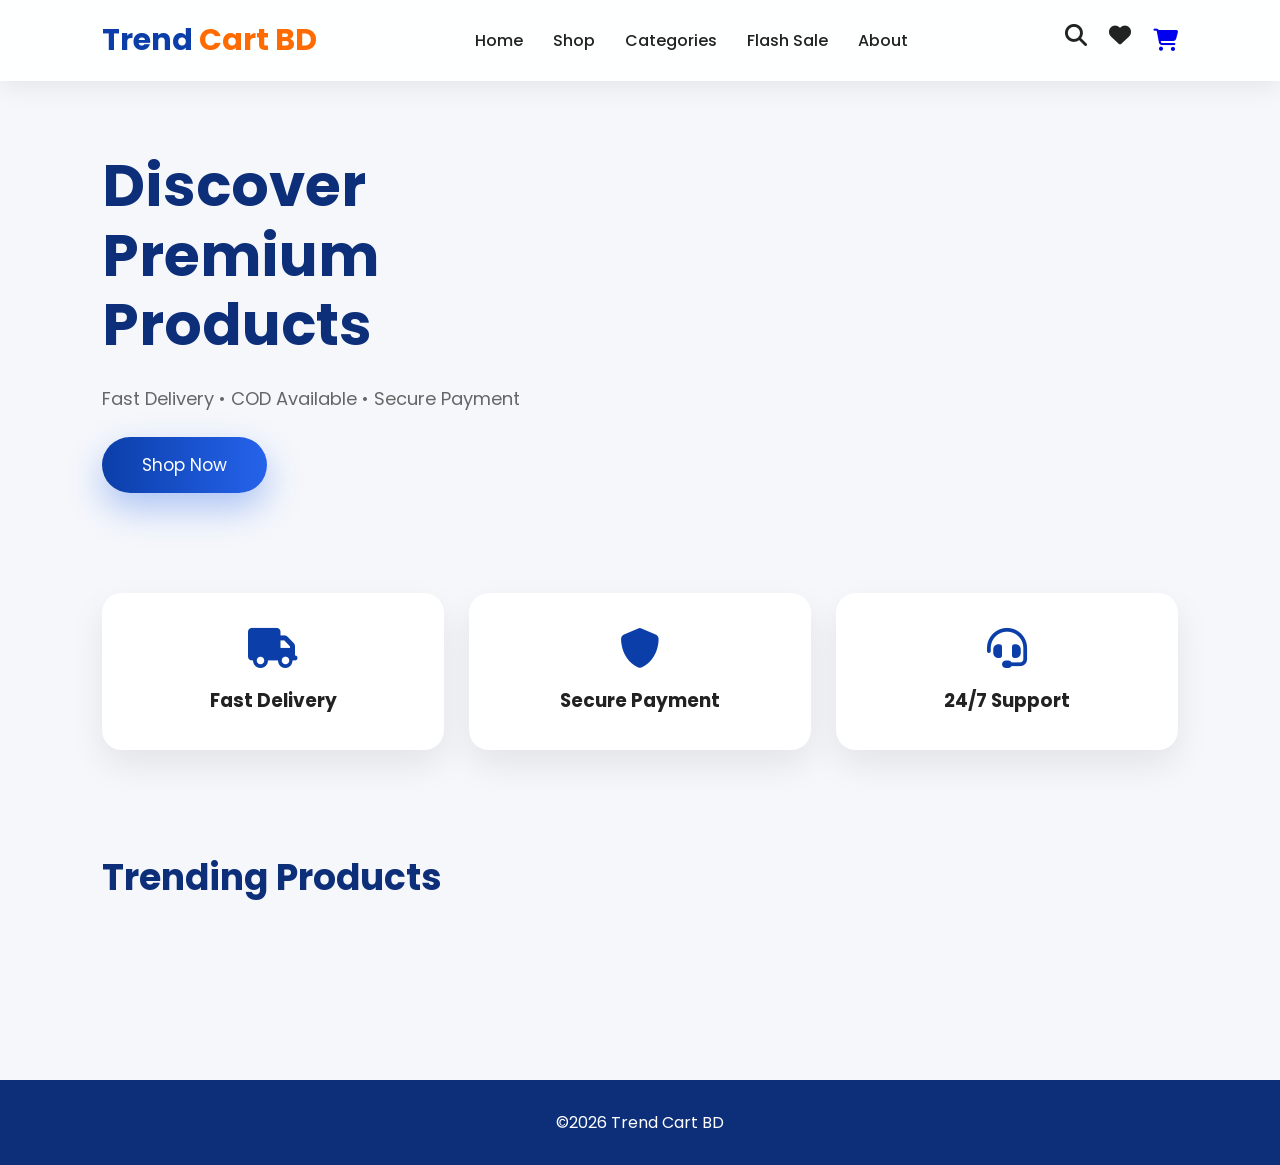
==== index.html @ 0c2ad7dd "Add files via upload" ====
<!DOCTYPE html>
<html lang="en">
<head>
<meta charset="UTF-8">
<meta name="viewport" content="width=device-width, initial-scale=1.0">

<title>Trend Cart BD</title>

<link rel="stylesheet" href="style.css">

<link rel="preconnect" href="https://fonts.googleapis.com">
<link href="https://fonts.googleapis.com/css2?family=Poppins:wght@300;400;500;600;700&display=swap" rel="stylesheet">

<link rel="stylesheet"
href="https://cdnjs.cloudflare.com/ajax/libs/font-awesome/6.6.0/css/all.min.css">

</head>

<body>

<header>

<div class="logo">
<h2>Trend <span>Cart BD</span></h2>
</div>

<nav>

<a href="#">Home</a>
<a href="shop.html">Shop</a>
<a href="#">Categories</a>
<a href="#">Flash Sale</a>
<a href="about.html">About</a>

</nav>

<div class="icons">

<i class="fa-solid fa-magnifying-glass"></i>

<i class="fa-solid fa-heart"></i>

<a href="cart.html">
<i class="fa-solid fa-cart-shopping"></i>
</a>

</div>

</header>

<section class="hero">

<div class="hero-text">

<h1>
Discover Premium Products
</h1>

<p>

Fast Delivery • COD Available • Secure Payment

</p>

<button>

Shop Now

</button>

</div>

<div class="hero-image">

<img src="https://images.unsplash.com/photo-1542291026-7eec264c27ff?w=800" alt="">

</div>

</section>

<section class="features">

<div class="box">

<i class="fa-solid fa-truck"></i>

<h3>Fast Delivery</h3>

</div>

<div class="box">

<i class="fa-solid fa-shield"></i>

<h3>Secure Payment</h3>

</div>

<div class="box">

<i class="fa-solid fa-headset"></i>

<h3>24/7 Support</h3>

</div>

</section>

<section class="products">

<h2>Trending Products</h2>

<div class="grid">

</div>

</section>

<footer>

<p>

©2026 Trend Cart BD

</p>

</footer>

<script src="script.js"></script>

</body>

</html>
---- style.css ----
*{
    margin:0;
    padding:0;
    box-sizing:border-box;
    font-family:'Poppins',sans-serif;
}

body{
    background:#f5f7fb;
    color:#222;
}

a{
    text-decoration:none;
}

header{
    position:sticky;
    top:0;
    z-index:1000;
    display:flex;
    justify-content:space-between;
    align-items:center;
    padding:18px 8%;
    background:rgba(255,255,255,.9);
    backdrop-filter:blur(12px);
    box-shadow:0 5px 25px rgba(0,0,0,.08);
}

.logo h2{
    font-size:30px;
    color:#0b3ea9;
    font-weight:700;
}

.logo span{
    color:#ff6b00;
}

nav{
    display:flex;
    gap:30px;
}

nav a{
    color:#222;
    font-weight:500;
    transition:.3s;
}

nav a:hover{
    color:#0b3ea9;
}

.icons{
    display:flex;
    gap:22px;
    font-size:22px;
}

.icons i{
    cursor:pointer;
    transition:.3s;
}

.icons i:hover{
    color:#0b3ea9;
    transform:scale(1.15);
}

.hero{
    display:flex;
    justify-content:space-between;
    align-items:center;
    padding:70px 8%;
}

.hero-text{
    width:50%;
}

.hero-text h1{
    font-size:58px;
    line-height:1.2;
    color:#0d2f7a;
}

.hero-text p{
    margin:25px 0;
    font-size:18px;
    color:#666;
}

.hero-text button{
    padding:15px 40px;
    border:none;
    border-radius:50px;
    background:linear-gradient(90deg,#0b3ea9,#2563eb);
    color:#fff;
    font-size:17px;
    cursor:pointer;
    transition:.35s;
    box-shadow:0 15px 35px rgba(37,99,235,.35);
}

.hero-text button:hover{
    transform:translateY(-4px);
}

.hero-image{
    width:45%;
    text-align:center;
}

.hero-image img{
    width:100%;
    max-width:520px;
    border-radius:30px;
    box-shadow:0 25px 60px rgba(0,0,0,.18);
}

.features{
    display:grid;
    grid-template-columns:repeat(3,1fr);
    gap:25px;
    padding:30px 8%;
}

.box{
    background:#fff;
    border-radius:20px;
    padding:35px;
    text-align:center;
    box-shadow:0 15px 35px rgba(0,0,0,.08);
    transition:.3s;
}

.box:hover{
    transform:translateY(-8px);
}

.box i{
    font-size:40px;
    color:#0b3ea9;
    margin-bottom:18px;
}

.products{
    padding:70px 8%;
}

.products h2{
    font-size:36px;
    margin-bottom:35px;
    color:#0d2f7a;
}

.grid{
    display:grid;
    grid-template-columns:repeat(auto-fit,minmax(250px,1fr));
    gap:25px;
}

.card{
    background:#fff;
    border-radius:20px;
    overflow:hidden;
    box-shadow:0 15px 35px rgba(0,0,0,.08);
    transition:.3s;
}

.card:hover{
    transform:translateY(-10px);
}

.card img{
    width:100%;
    height:250px;
    object-fit:cover;
}

.card-content{
    padding:20px;
}

.card-content h3{
    margin-bottom:10px;
}

.price{
    color:#0b3ea9;
    font-size:24px;
    font-weight:700;
}

.old-price{
    color:#999;
    text-decoration:line-through;
    margin-left:10px;
}

.card button{
    width:100%;
    margin-top:18px;
    padding:13px;
    border:none;
    border-radius:12px;
    background:#0b3ea9;
    color:#fff;
    cursor:pointer;
    transition:.3s;
}

.card button:hover{
    background:#ff6b00;
}

footer{
    margin-top:70px;
    background:#0d2f7a;
    color:#fff;
    text-align:center;
    padding:30px;
}

@media(max-width:768px){

header{
flex-direction:column;
gap:15px;
}

nav{
flex-wrap:wrap;
justify-content:center;
}

.hero{
flex-direction:column;
text-align:center;
}

.hero-text{
width:100%;
}

.hero-image{
width:100%;
margin-top:40px;
}

.features{
grid-template-columns:1fr;
}

}
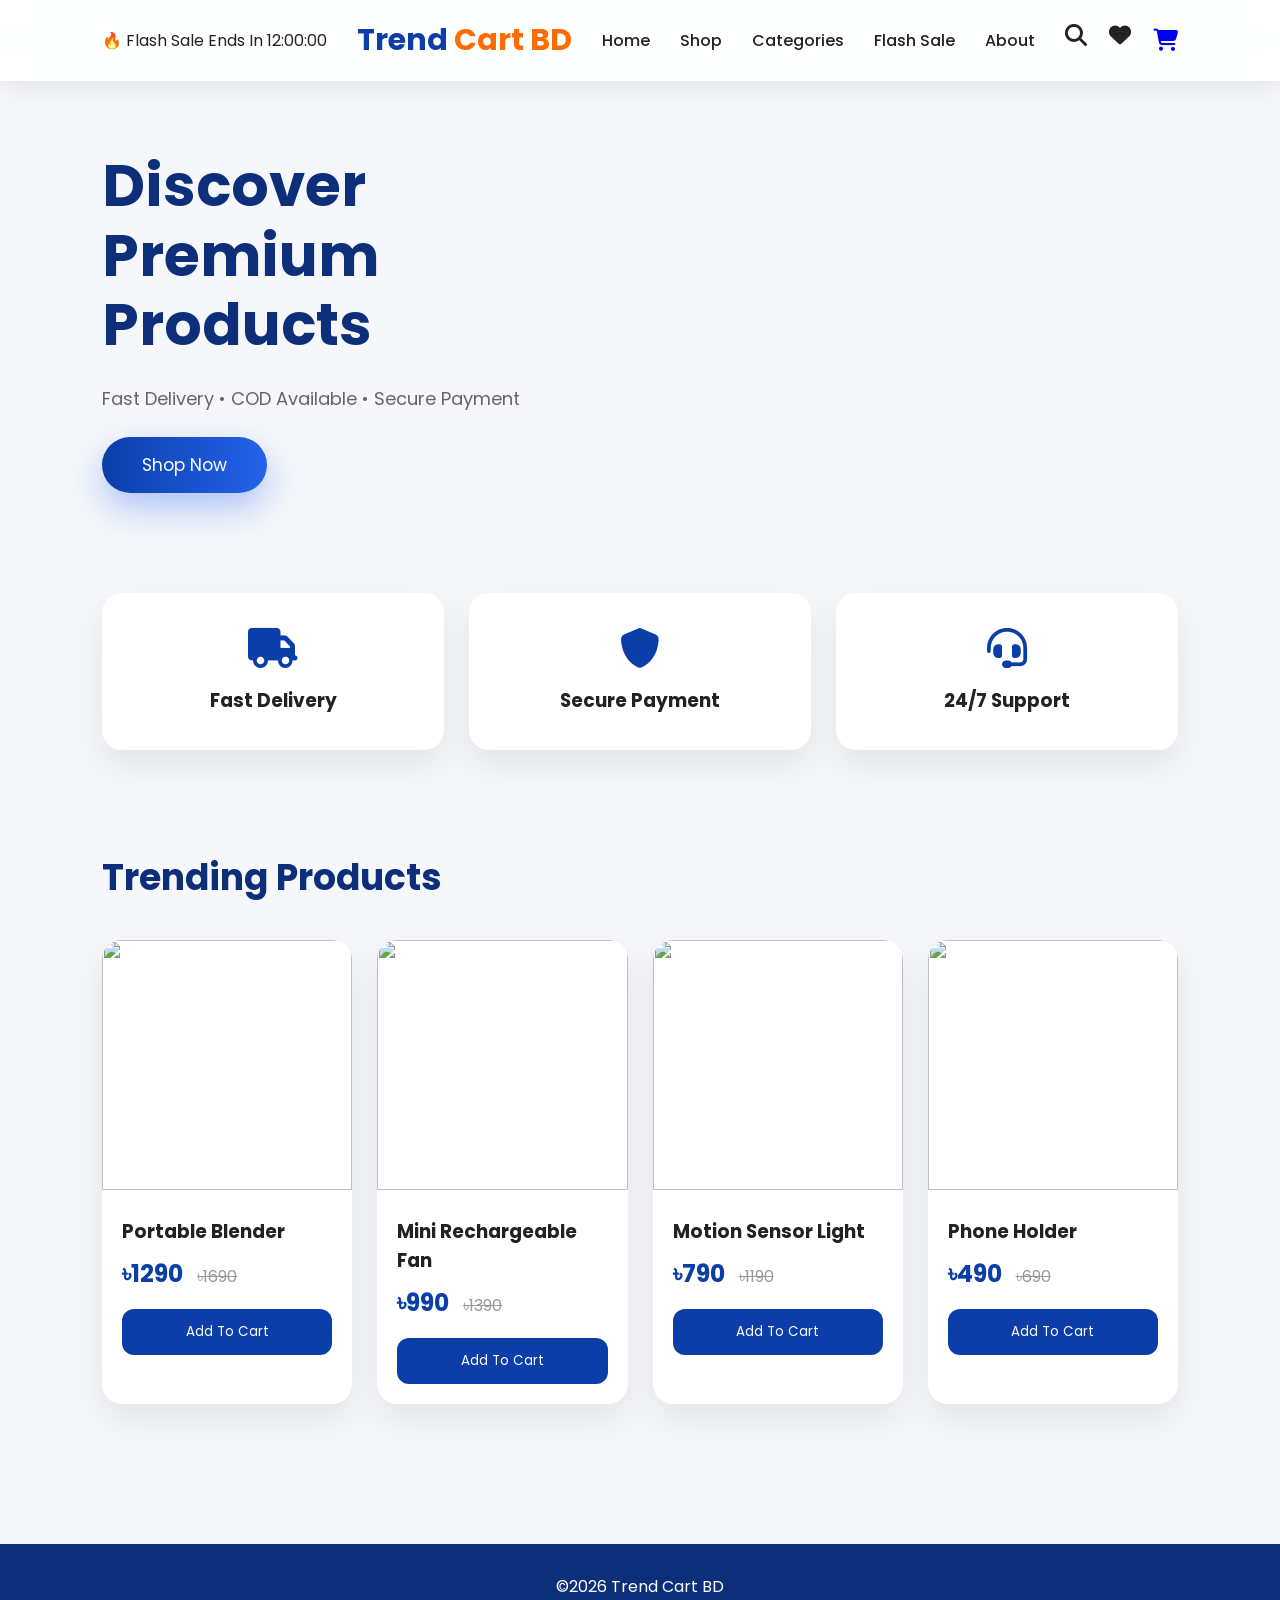
==== commit 67cedc75: "Update index.html" ====
--- a/index.html
+++ b/index.html
@@ -19,6 +19,22 @@
 <body>
 
 <header>
+
+<section class="flash-sale">
+
+<div class="flash-text">
+
+🔥 Flash Sale Ends In
+
+<span id="countdown">
+
+12:00:00
+
+</span>
+
+</div>
+
+</section>
 
 <div class="logo">
 <h2>Trend <span>Cart BD</span></h2>
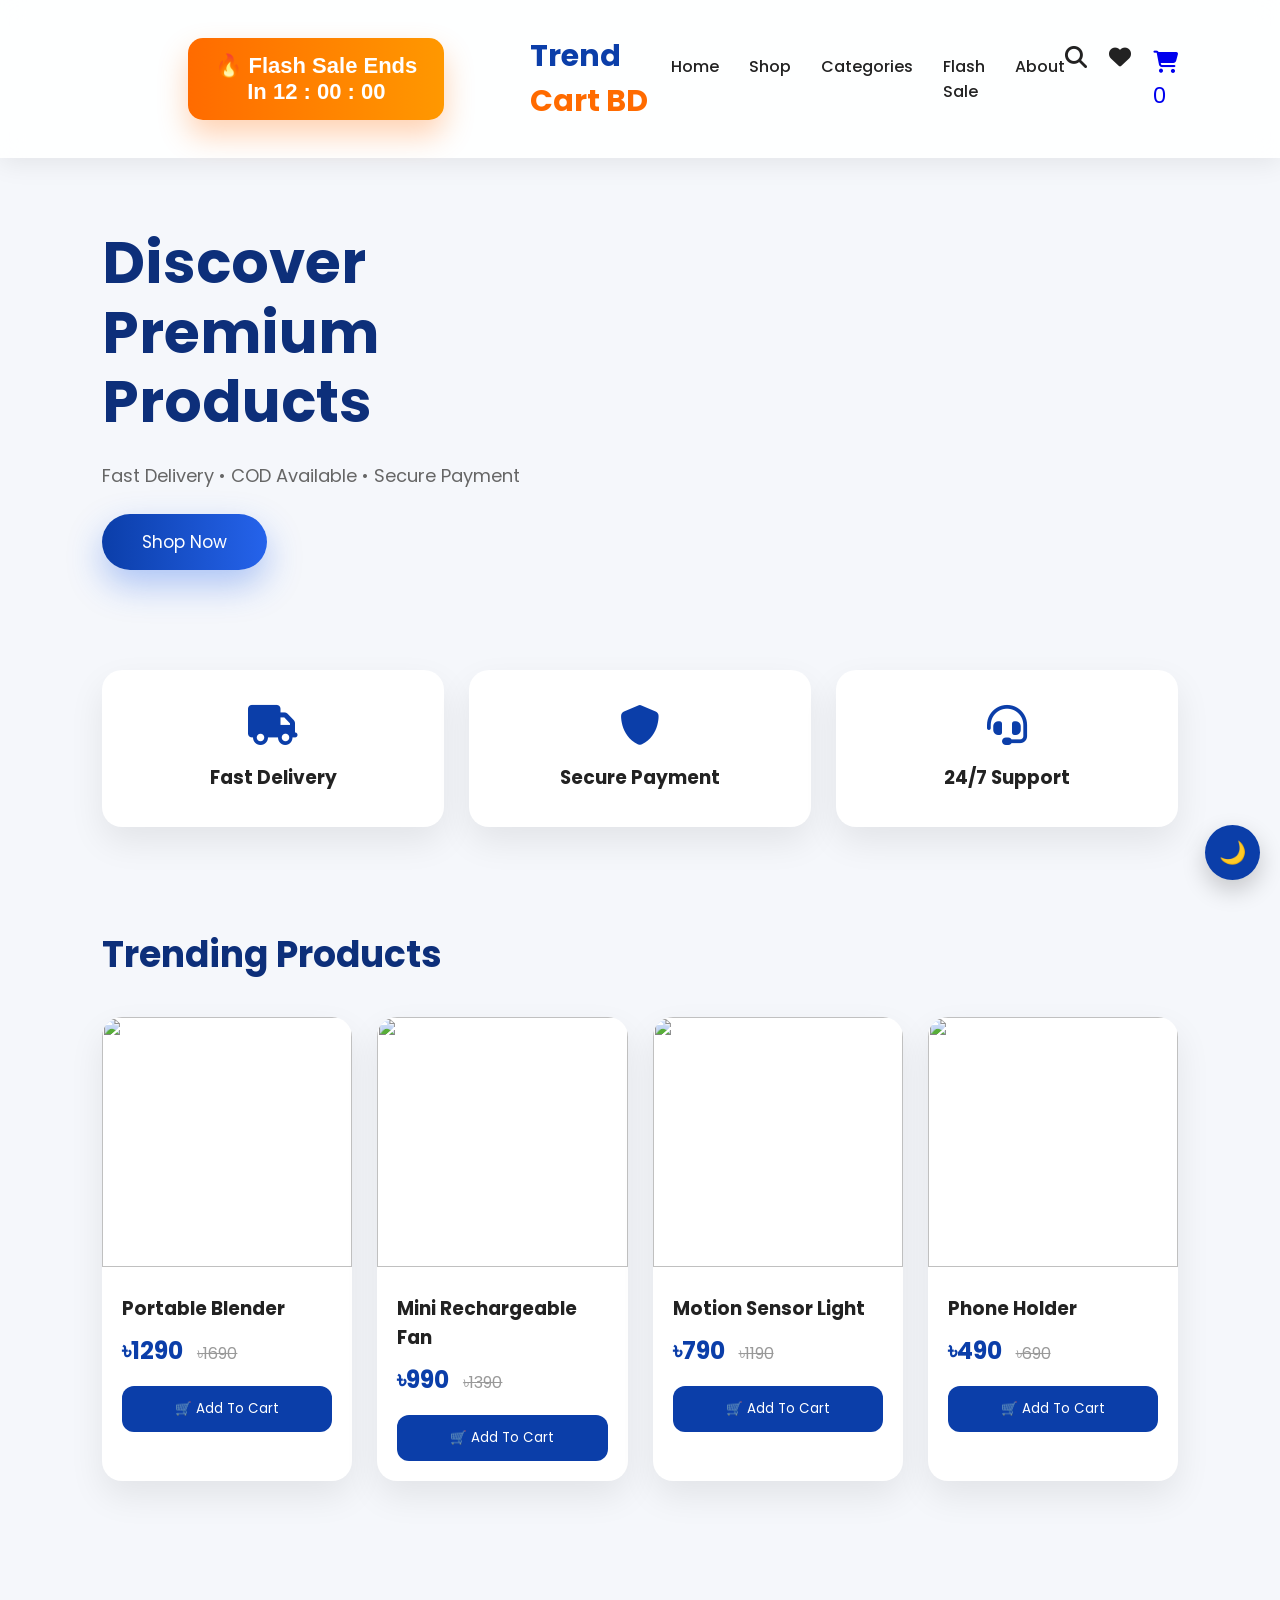
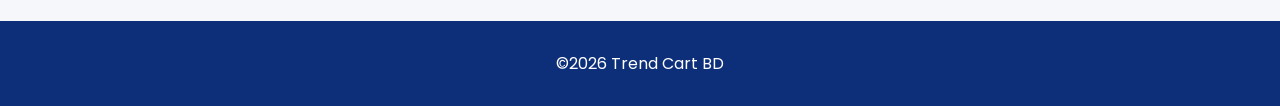
==== commit b3ee59f3: "Update index.html" ====
--- a/index.html
+++ b/index.html
@@ -56,8 +56,12 @@
 
 <i class="fa-solid fa-heart"></i>
 
-<a href="cart.html">
+<a href="cart.html" class="cart-icon">
+
 <i class="fa-solid fa-cart-shopping"></i>
+
+<span class="cart-count">0</span>
+
 </a>
 
 </div>
--- a/style.css
+++ b/style.css
@@ -254,4 +254,62 @@
 grid-template-columns:1fr;
 }
 
+}
+.flash-sale{
+background:linear-gradient(90deg,#ff6b00,#ff9800);
+padding:15px;
+text-align:center;
+color:#fff;
+font-size:22px;
+font-weight:600;
+margin:20px 8%;
+border-radius:15px;
+box-shadow:0 15px 30px rgba(255,107,0,.3);
+animation:flashGlow 2s infinite alternate;
+}
+
+@keyframes flashGlow{
+
+from{
+box-shadow:0 0 10px #ff9800;
+}
+
+to{
+box-shadow:0 0 35px #ff9800;
+}
+
+}
+
+.card{
+
+transition:.4s;
+
+}
+
+.card:hover{
+
+transform:translateY(-12px) scale(1.03);
+
+}
+
+.dark{
+
+background:#111;
+
+color:white;
+
+}
+
+.dark header{
+
+background:#1a1a1a;
+
+}
+
+.dark .card{
+
+background:#222;
+
+color:white;
+
 }
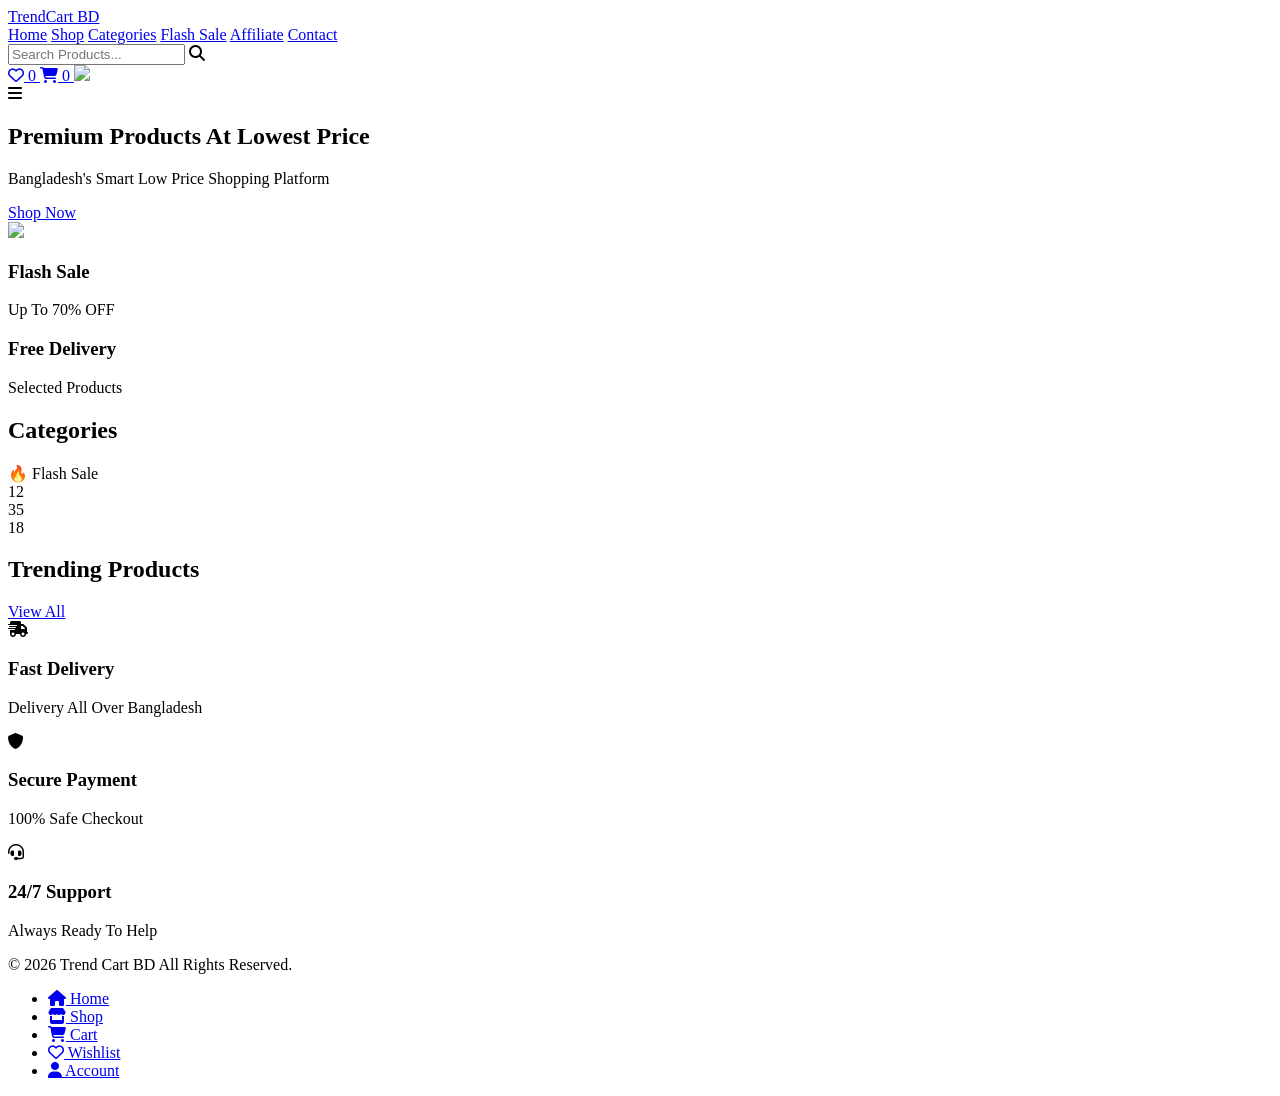
==== commit e58d234f: "Update index.html" ====
--- a/index.html
+++ b/index.html
@@ -1,152 +1,426 @@
 <!DOCTYPE html>
 <html lang="en">
+
 <head>
+
 <meta charset="UTF-8">
+
 <meta name="viewport" content="width=device-width, initial-scale=1.0">
 
+<meta name="description" content="Trend Cart BD - Low Price Premium Online Shopping">
+
+<meta name="keywords" content="Trend Cart BD, Bangladesh, Online Shopping, Dropshipping">
+
+<meta name="author" content="Trend Cart BD">
+
 <title>Trend Cart BD</title>
 
-<link rel="stylesheet" href="style.css">
-
-<link rel="preconnect" href="https://fonts.googleapis.com">
-<link href="https://fonts.googleapis.com/css2?family=Poppins:wght@300;400;500;600;700&display=swap" rel="stylesheet">
+<link rel="icon" href="assets/images/favicon.png">
+
+<link rel="stylesheet" href="assets/css/variables.css">
+<link rel="stylesheet" href="assets/css/fonts.css">
+<link rel="stylesheet" href="assets/css/style.css">
+<link rel="stylesheet" href="assets/css/mobile.css">
 
 <link rel="stylesheet"
-href="https://cdnjs.cloudflare.com/ajax/libs/font-awesome/6.6.0/css/all.min.css">
+href="https://cdnjs.cloudflare.com/ajax/libs/font-awesome/6.7.2/css/all.min.css">
 
 </head>
 
 <body>
 
-<header>
-
-<section class="flash-sale">
-
-<div class="flash-text">
-
-🔥 Flash Sale Ends In
-
-<span id="countdown">
-
-12:00:00
-
-</span>
+<!-- HEADER START -->
+
+<header class="header">
+
+<div class="container">
+
+<a href="index.html" class="logo">
+
+Trend<span>Cart</span> BD
+
+</a>
+
+<nav class="nav">
+
+<a href="index.html" class="active">Home</a>
+
+<a href="shop.html">Shop</a>
+
+<a href="#">Categories</a>
+
+<a href="#">Flash Sale</a>
+
+<a href="#">Affiliate</a>
+
+<a href="contact.html">Contact</a>
+
+</nav>
+
+<div class="header-action">
+
+<div class="search-box">
+
+<input
+type="search"
+placeholder="Search Products...">
+
+<i class="fa-solid fa-magnifying-glass"></i>
+
+</div>
+
+<a href="wishlist.html" class="icon-btn">
+
+<i class="fa-regular fa-heart"></i>
+
+<span class="badge">0</span>
+
+</a>
+
+<a href="cart.html" class="icon-btn">
+
+<i class="fa-solid fa-cart-shopping"></i>
+
+<span class="badge">0</span>
+
+</a>
+
+<a href="login.html" class="profile">
+
+<img src="assets/images/user.png">
+
+</a>
+
+<div class="menu-btn">
+
+<i class="fa-solid fa-bars"></i>
+
+</div>
+
+</div>
+
+</div>
+
+</header>
+
+<!-- HEADER END -->
+
+<!-- HERO START -->
+
+<section class="hero">
+
+<div class="container">
+
+<div class="hero-banner">
+
+<div class="hero-content">
+
+<h1>
+
+Premium Products
+
+At Lowest Price
+
+</h1>
+
+<p>
+
+Bangladesh's Smart Low Price Shopping Platform
+
+</p>
+
+<a href="shop.html" class="btn">
+
+Shop Now
+
+</a>
+
+</div>
+
+<img
+class="hero-image"
+src="assets/images/hero.png">
+
+</div>
+
+<div class="side-banner">
+
+<div class="offer-card">
+
+<h3>Flash Sale</h3>
+
+<span>Up To 70% OFF</span>
+
+</div>
+
+<div class="offer-card">
+
+<h3>Free Delivery</h3>
+
+<span>Selected Products</span>
+
+</div>
+
+</div>
 
 </div>
 
 </section>
 
-<div class="logo">
-<h2>Trend <span>Cart BD</span></h2>
-</div>
-
-<nav>
-
-<a href="#">Home</a>
-<a href="shop.html">Shop</a>
-<a href="#">Categories</a>
-<a href="#">Flash Sale</a>
-<a href="about.html">About</a>
+<!-- CATEGORY -->
+
+<section class="category">
+
+<div class="container">
+
+<div class="section-title">
+
+<h2>
+
+Categories
+
+</h2>
+
+</div>
+
+<div class="category-grid"
+
+id="categoryGrid">
+
+</div>
+
+</div>
+
+</section>
+
+<!-- FLASH -->
+
+<section class="container">
+
+<div class="flash-sale">
+
+<div class="flash-title">
+
+🔥 Flash Sale
+
+</div>
+
+<div class="countdown">
+
+<div class="time-box">12</div>
+
+<div class="time-box">35</div>
+
+<div class="time-box">18</div>
+
+</div>
+
+</div>
+
+</section>
+
+<!-- PRODUCTS -->
+
+<section class="products">
+
+<div class="container">
+
+<div class="section-title">
+
+<h2>
+
+Trending Products
+
+</h2>
+
+<a href="shop.html">
+
+View All
+
+</a>
+
+</div>
+
+<div
+class="product-grid"
+
+id="productGrid">
+
+</div>
+
+</div>
+
+</section>
+
+<!-- FEATURES -->
+
+<section class="features">
+
+<div class="container">
+
+<div class="feature-grid">
+
+<div class="feature-card">
+
+<div class="feature-icon">
+
+<i class="fa-solid fa-truck-fast"></i>
+
+</div>
+
+<h3>
+
+Fast Delivery
+
+</h3>
+
+<p>
+
+Delivery All Over Bangladesh
+
+</p>
+
+</div>
+
+<div class="feature-card">
+
+<div class="feature-icon">
+
+<i class="fa-solid fa-shield"></i>
+
+</div>
+
+<h3>
+
+Secure Payment
+
+</h3>
+
+<p>
+
+100% Safe Checkout
+
+</p>
+
+</div>
+
+<div class="feature-card">
+
+<div class="feature-icon">
+
+<i class="fa-solid fa-headset"></i>
+
+</div>
+
+<h3>
+
+24/7 Support
+
+</h3>
+
+<p>
+
+Always Ready To Help
+
+</p>
+
+</div>
+
+</div>
+
+</div>
+
+</section>
+
+<!-- FOOTER -->
+
+<footer class="footer">
+
+<div class="container">
+
+<p>
+
+© 2026 Trend Cart BD
+
+All Rights Reserved.
+
+</p>
+
+</div>
+
+</footer>
+
+<!-- MOBILE NAV -->
+
+<nav class="bottom-nav">
+
+<ul>
+
+<li>
+
+<a class="active" href="index.html">
+
+<i class="fa-solid fa-house"></i>
+
+Home
+
+</a>
+
+</li>
+
+<li>
+
+<a href="shop.html">
+
+<i class="fa-solid fa-store"></i>
+
+Shop
+
+</a>
+
+</li>
+
+<li>
+
+<a href="cart.html">
+
+<i class="fa-solid fa-cart-shopping"></i>
+
+Cart
+
+</a>
+
+</li>
+
+<li>
+
+<a href="wishlist.html">
+
+<i class="fa-regular fa-heart"></i>
+
+Wishlist
+
+</a>
+
+</li>
+
+<li>
+
+<a href="login.html">
+
+<i class="fa-solid fa-user"></i>
+
+Account
+
+</a>
+
+</li>
+
+</ul>
 
 </nav>
 
-<div class="icons">
-
-<i class="fa-solid fa-magnifying-glass"></i>
-
-<i class="fa-solid fa-heart"></i>
-
-<a href="cart.html" class="cart-icon">
-
-<i class="fa-solid fa-cart-shopping"></i>
-
-<span class="cart-count">0</span>
-
-</a>
-
-</div>
-
-</header>
-
-<section class="hero">
-
-<div class="hero-text">
-
-<h1>
-Discover Premium Products
-</h1>
-
-<p>
-
-Fast Delivery • COD Available • Secure Payment
-
-</p>
-
-<button>
-
-Shop Now
-
-</button>
-
-</div>
-
-<div class="hero-image">
-
-<img src="https://images.unsplash.com/photo-1542291026-7eec264c27ff?w=800" alt="">
-
-</div>
-
-</section>
-
-<section class="features">
-
-<div class="box">
-
-<i class="fa-solid fa-truck"></i>
-
-<h3>Fast Delivery</h3>
-
-</div>
-
-<div class="box">
-
-<i class="fa-solid fa-shield"></i>
-
-<h3>Secure Payment</h3>
-
-</div>
-
-<div class="box">
-
-<i class="fa-solid fa-headset"></i>
-
-<h3>24/7 Support</h3>
-
-</div>
-
-</section>
-
-<section class="products">
-
-<h2>Trending Products</h2>
-
-<div class="grid">
-
-</div>
-
-</section>
-
-<footer>
-
-<p>
-
-©2026 Trend Cart BD
-
-</p>
-
-</footer>
-
-<script src="script.js"></script>
+<script src="assets/js/app.js"></script>
 
 </body>
 
